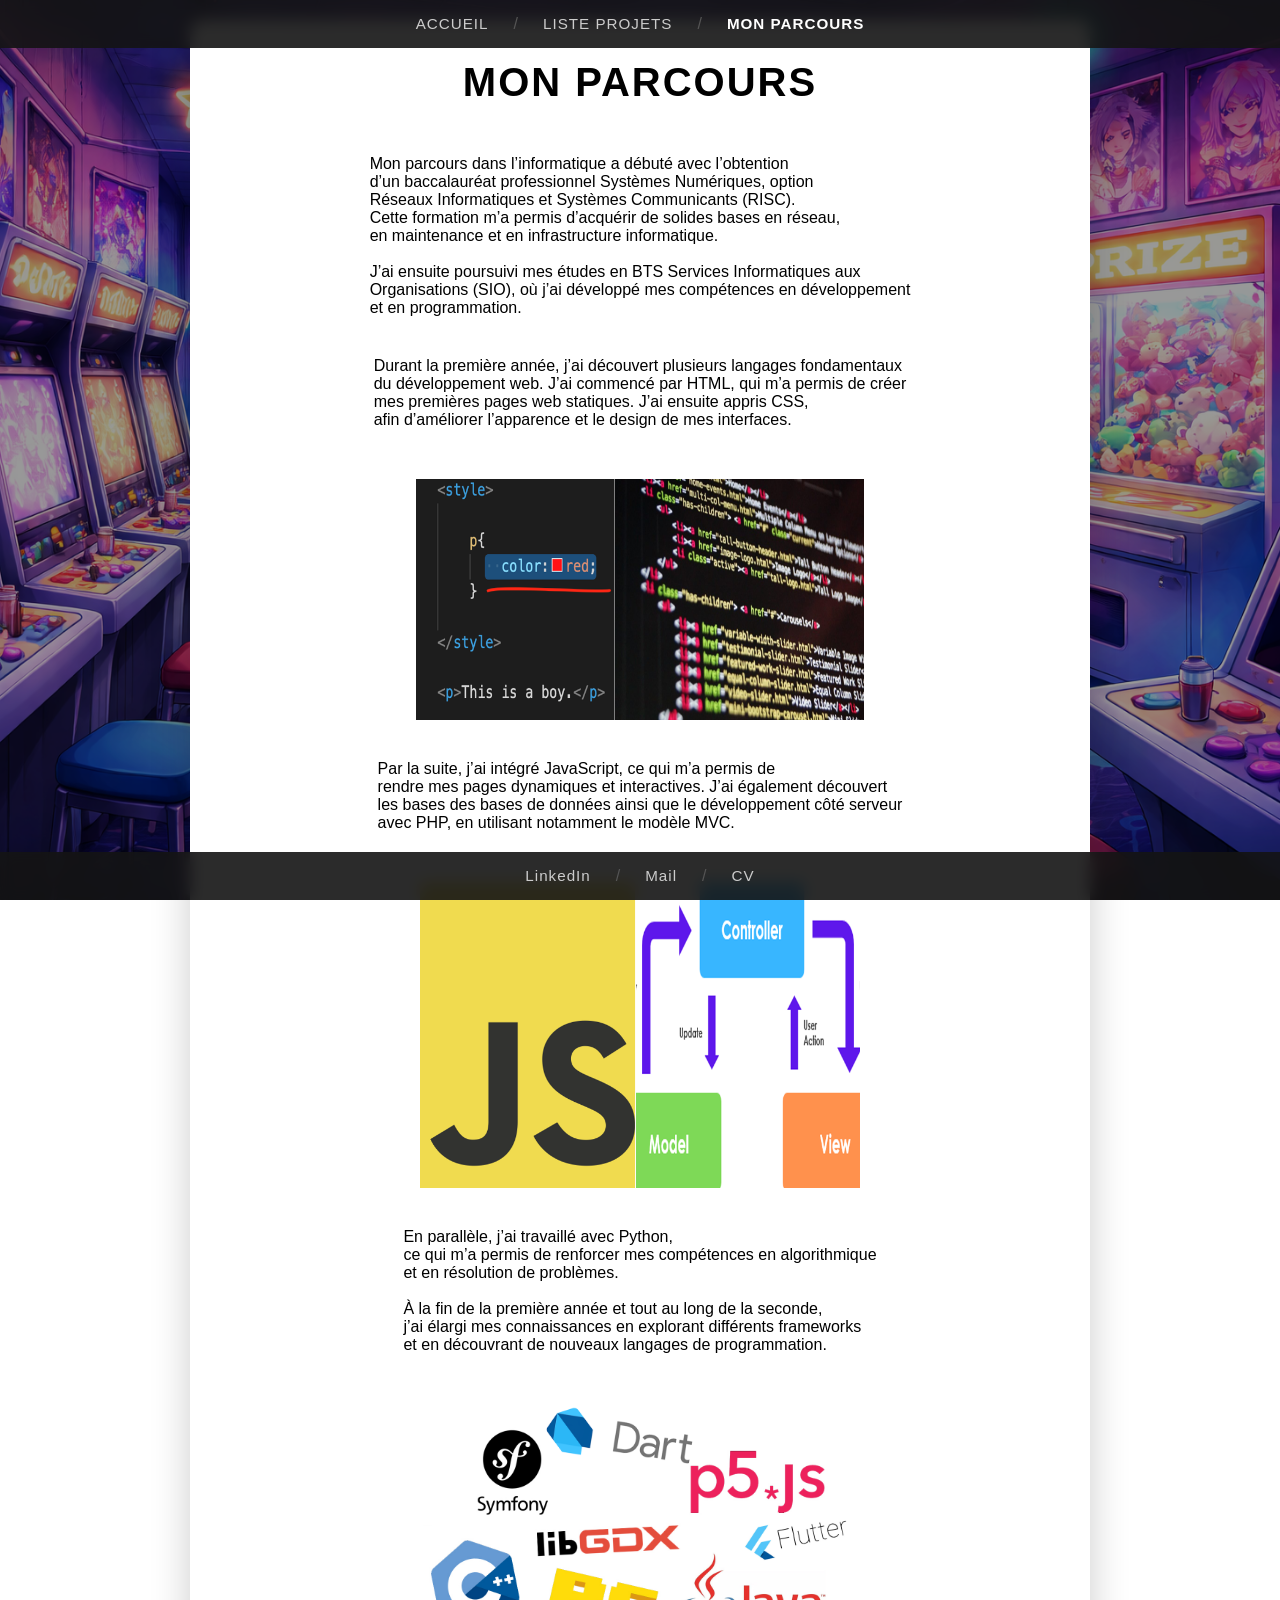
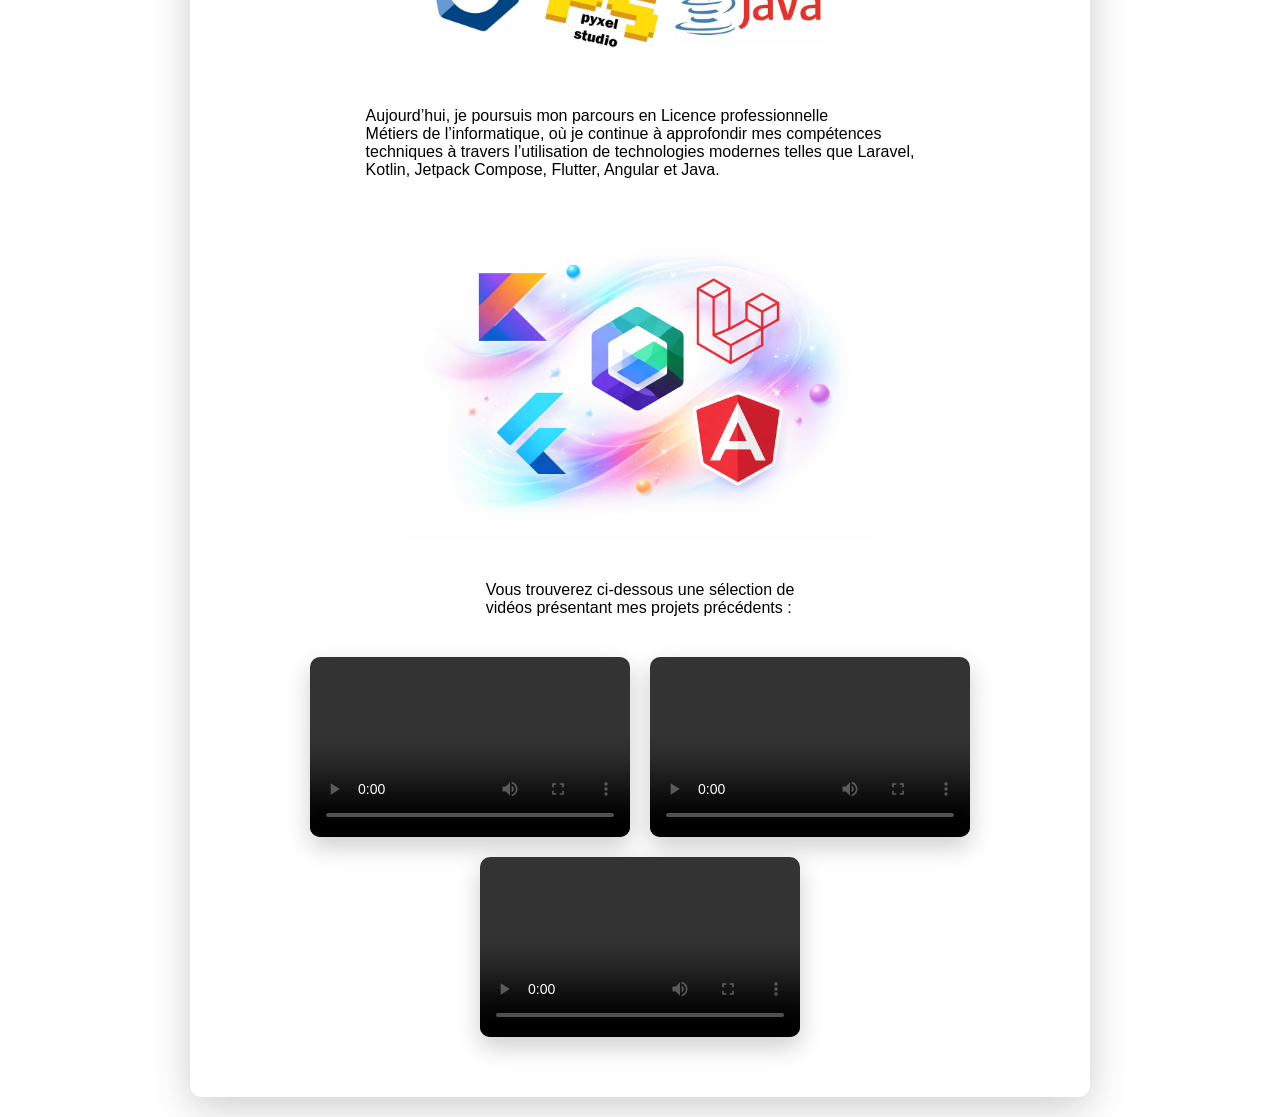
==== moi.html @ 9461d556 "add project files" ====
<!DOCTYPE html>
<html lang="fr">
<head>
    <meta charset="UTF-8">
    <meta name="viewport" content="width=device-width, initial-scale=1.0">
    <title>Mon Parcours</title>
    <link rel="stylesheet" href="style.css">
</head>
<body>

    <nav class="navbar">
        <ul class="nav-links">
            <li><a href="index.html">ACCUEIL</a></li>
            <li><a href="projets.html">LISTE PROJETS</a></li>
            <li><a href="moi.html" class="active">MON PARCOURS</a></li>
        </ul>
    </nav>


    <!-- Image de fond -->
    <div class="background"></div>

    <!-- Contenu principal -->
    <main class="container">
        <div class="content-box">

            <h1>MON PARCOURS</h1>

            <div class="content">
                <div class="text-box">
                    <p>
                    Mon parcours dans l’informatique a débuté avec l’obtention<br>
                    d’un baccalauréat professionnel Systèmes Numériques, option<br>
                    Réseaux Informatiques et Systèmes Communicants (RISC).<br>
                    Cette formation m’a permis d’acquérir de solides bases en réseau,<br>
                    en maintenance et en infrastructure informatique.<br><br>

                    J’ai ensuite poursuivi mes études en BTS Services Informatiques aux<br>
                    Organisations (SIO), où j’ai développé mes compétences en développement<br>
                    et en programmation.
                    </p>
                </div>
            </div>

            <div class="content">
                <div class="text-box">
                    <p>
                    Durant la première année, j’ai découvert plusieurs langages fondamentaux<br>
                    du développement web. J’ai commencé par HTML, qui m’a permis de créer<br>
                    mes premières pages web statiques. J’ai ensuite appris CSS,<br>
                    afin d’améliorer l’apparence et le design de mes interfaces.
                    </p>
                </div>
            </div>

            <!--Img htmlCSS-->
            
            <div class="content">
            <div class="text-box">
            <img src="img/htmlcss.png" alt="img htmlcss" class="switch">
            </div>
            </div>


            <div class="content">
                <div class="text-box">
                    <p>
                    Par la suite, j’ai intégré JavaScript, ce qui m’a permis de<br>
                    rendre mes pages dynamiques et interactives. J’ai également découvert<br>
                    les bases des bases de données ainsi que le développement côté serveur<br>
                    avec PHP, en utilisant notamment le modèle MVC.
                    </p>
                </div>
            </div>

            <!--Img mvc js-->
            
            <div class="content">
            <div class="text-box">
            <img src="img/mvcjs.png" alt="img mvc js" class="switch">
            </div>
            </div>

            <div class="content">
                <div class="text-box">
                    <p>
                    En parallèle, j’ai travaillé avec Python,<br>
                    ce qui m’a permis de renforcer mes compétences en algorithmique<br>
                    et en résolution de problèmes.<br><br>

                    À la fin de la première année et tout au long de la seconde,<br>
                    j’ai élargi mes connaissances en explorant différents frameworks<br>
                    et en découvrant de nouveaux langages de programmation.
                    </p>
                </div>
            </div> 
            
            <!--Img language-->
            
            <div class="content">
            <div class="text-box">
            <img src="img/language.png" alt="img language" class="switch">
            </div>
            </div>

            <div class="content">
                <div class="text-box">
                    <p>
                    Aujourd’hui, je poursuis mon parcours en Licence professionnelle<br>
                    Métiers de l’informatique, où je continue à approfondir mes compétences<br>
                    techniques à travers l’utilisation de technologies modernes telles que Laravel,<br>
                    Kotlin, Jetpack Compose, Flutter, Angular et Java.
                    </p>
                </div>
            </div>
            
            <!--Img language new gen-->
            
            <div class="content">
            <div class="text-box">
            <img src="img/languagenew.png" alt="img languagenew" class="switch">
            </div>
            </div>


            <!--Video-->
            <div class="content">
                <div class="text-box">
                    <p>
                    Vous trouverez ci-dessous une sélection de<br>
                    vidéos présentant mes projets précédents :
                    </p>
                </div>
            </div>

            <div class="content">
            <div class="text-box">
            <video controls>
            <source src="img/Processing Projet WitchAdventure.mp4" type="video/mp4" />
            </video>
            <video controls>
            <source src="img/2024 12 11 16 29 20 Test site symfony.mp4" type="video/mp4" />
            </video>
            <video controls>
            <source src="img/DragonGaiden.mp4" type="video/mp4" />
            </video>
            </div>
            </div>


        </div>
    </main>

    <footer class="footer">
    <ul class="footer-links">
        <li><a href="https://fr.linkedin.com/in/noah-laplaze-77b459362" target="_blank">LinkedIn</a></li>
        <li><a href="mailto:laplaze.noah@gmail.com">Mail</a></li>
        <li><a href="https://drive.google.com/file/d/1qupbtsvAcnJYof8Rq-l2M8ZFadZBW-ep/view?usp=sharing" target="_blank">CV</a></li>
    </ul>
</footer>

</body>
</html>
---- style.css ----
/* ===================== RESET ===================== */
* {
    margin: 0;
    padding: 0;
    box-sizing: border-box;
}

body {
    font-family: Arial, sans-serif;
}

/* ===================== BACKGROUND ===================== */
.background {
    position: fixed;
    inset: 0;
    background: url("img/arcade.png") no-repeat center/cover;
    z-index: -1;
    filter: brightness(0.6);
}

/* ===================== LAYOUT ===================== */
.container {
    min-height: 100vh;
    display: flex;
    align-items: center;
    justify-content: center;
    padding: 20px;
}

/* ===================== BOX ===================== */
.content-box {
    background: white;
    width: 100%;
    max-width: 900px;
    padding: 40px;
    border-radius: 12px;
    box-shadow: 0 10px 40px rgba(0,0,0,0.2);
    text-align: center;
}

.content-box h1 {
    margin-bottom: 30px;
    font-size: 2.5rem;
    letter-spacing: 2px;
}

/* ===================== CONTENT ===================== */
.content {
    display: flex;
    align-items: center;
    justify-content: center;
    gap: 30px;
}

/* LEFT / RIGHT */
.left img {
    max-width: 150px;
}

.right {
    text-align: left;
    font-size: 1rem;
    line-height: 1.6;
}

/* ===================== CARD ===================== */
.card {
    width: 300px;
    background: white;
    border-radius: 15px;
    overflow: hidden;
    text-decoration: none;
    color: black;
    box-shadow: 0 10px 30px rgba(0,0,0,0.2);
    transition: transform 0.3s ease;
    text-align: center;
    padding-bottom: 15px;
}

.card img {
    width: 100%;
    height: 180px;
    object-fit: contain;
}

.card h2 {
    padding: 15px;
    font-size: 1.3rem;
}

.card p {
    margin-top: 10px;
    font-size: 0.9rem;
    color: #555;
}

.card:hover {
    transform: translateY(-5px);
}

/* ===================== NAVBAR & FOOTER (FACTORISÉ) ===================== */
.navbar,
.footer {
    width: 100%;
    position: fixed;
    left: 0;
    background: rgba(20, 20, 20, 0.9);
    backdrop-filter: blur(8px);
    padding: 15px 0;
    z-index: 1000;
}

.navbar { top: 0; }
.footer { bottom: 0; }

/* LISTES (NAV + FOOTER) */
.nav-links,
.footer-links {
    display: flex;
    justify-content: center;
    align-items: center;
    gap: 25px;
    list-style: none;
}

/* LIENS */
.nav-links a,
.footer-links a {
    text-decoration: none;
    color: #ccc;
    font-size: 0.95rem;
    letter-spacing: 1px;
    transition: 0.3s;
}

.nav-links a:hover,
.footer-links a:hover {
    color: white;
}

/* Slash séparateur */
.nav-links li:not(:last-child)::after,
.footer-links li:not(:last-child)::after {
    content: "/";
    margin-left: 25px;
    color: #555;
}

/* Actif */
.nav-links a.active {
    color: white;
    font-weight: bold;
}

/* ===================== DIVERS ===================== */
.search-icon {
    font-size: 1.1rem;
}

/* ===================== RESPONSIVE ===================== */
@media (max-width: 768px) {

    .content {
        flex-direction: column;
        text-align: center;
        align-items: center;
    }

    .right {
        text-align: center;
    }

    .content-box {
        padding: 25px;
    }

    .content-box h1 {
        font-size: 2rem;
    }

    .card {
        width: 100%;
        max-width: 350px;
    }

    .nav-links,
    .footer-links {
        flex-direction: column;
        gap: 10px;
    }

    .nav-links li::after,
    .footer-links li::after {
        content: "";
    }
}

/*New*/
.text-box {
    display: flex;
    flex-wrap: wrap;
    justify-content: center;
    text-align: left;
    gap: 20px;
    padding: 20px;
    align-items: center; 
}
.switch {
    max-width: 60%;
    height: auto;
    margin-top: 10px;
}
.text-box video{
    width: 100%;
    max-width: 320px;
    aspect-ratio: 16 / 9;
    border-radius: 10px;
    box-shadow: 0 10px 25px rgba(0,0,0,0.2);
    object-fit: cover;
}
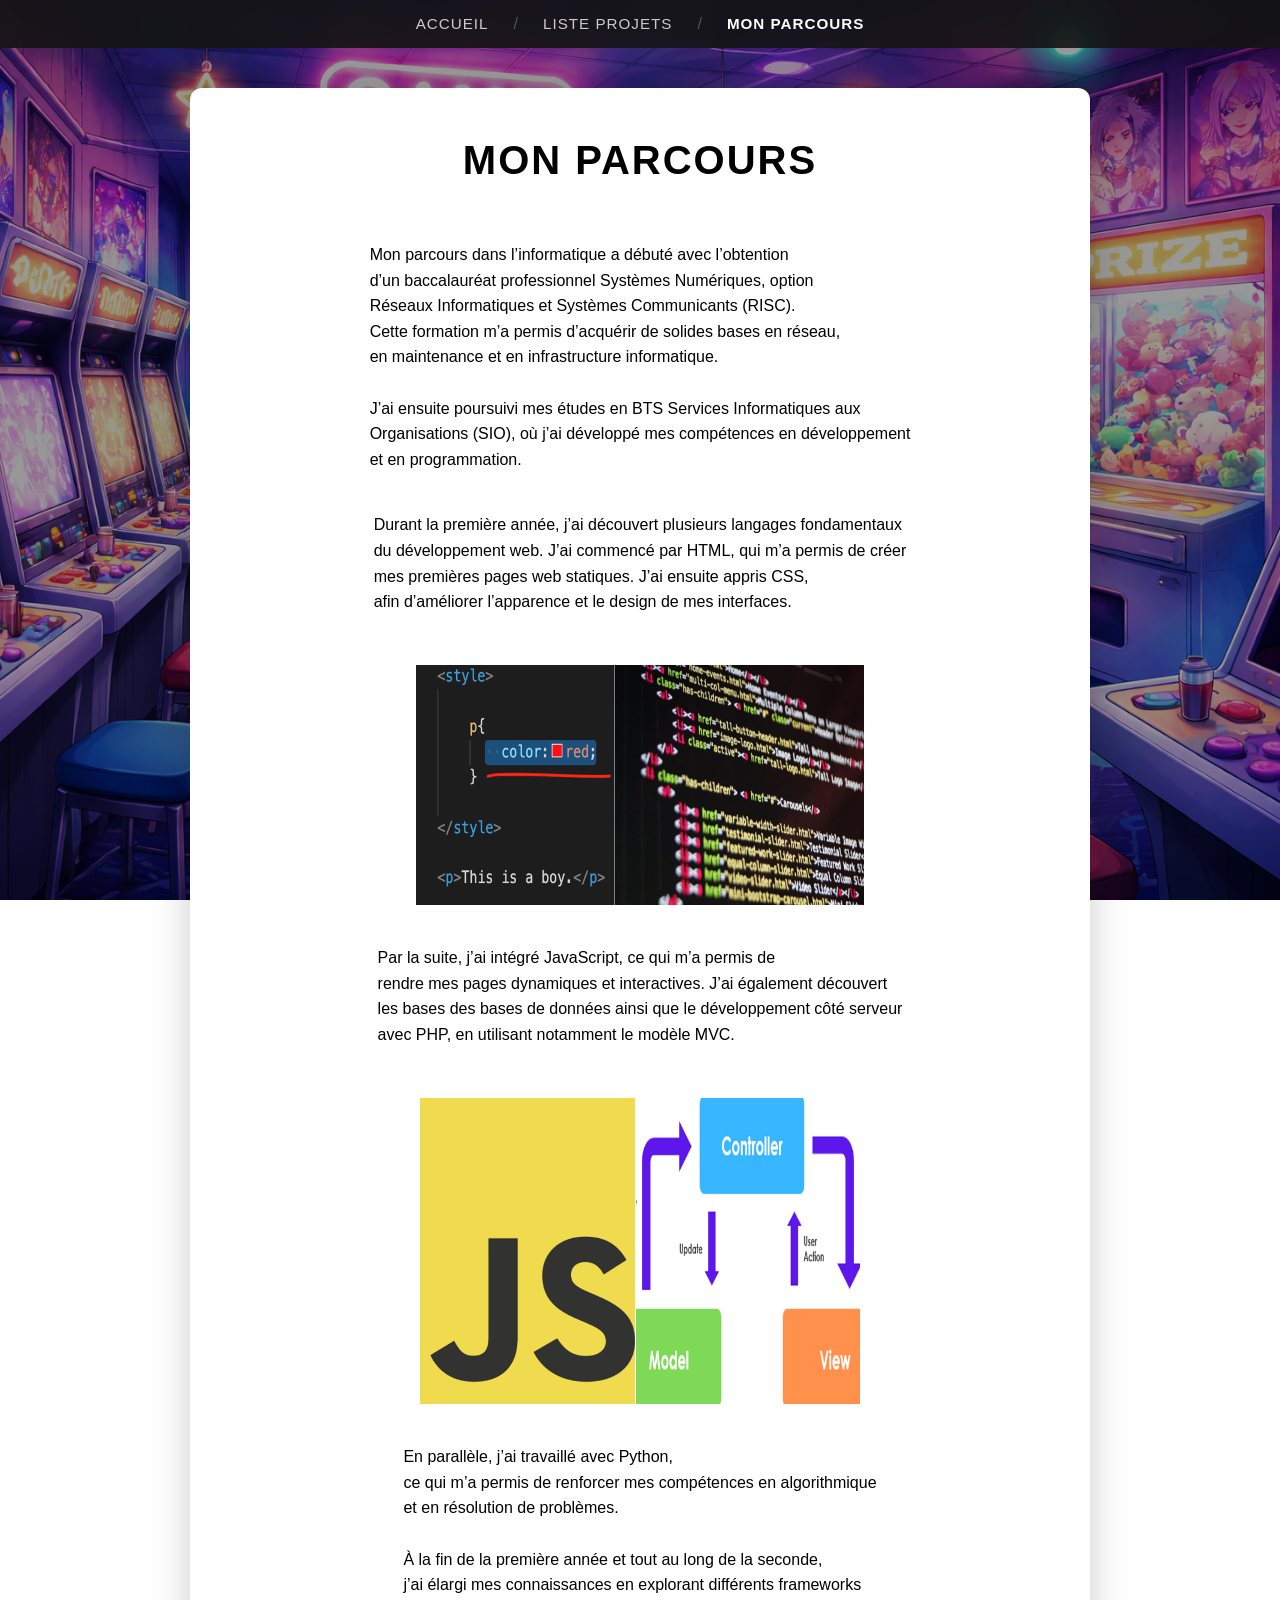
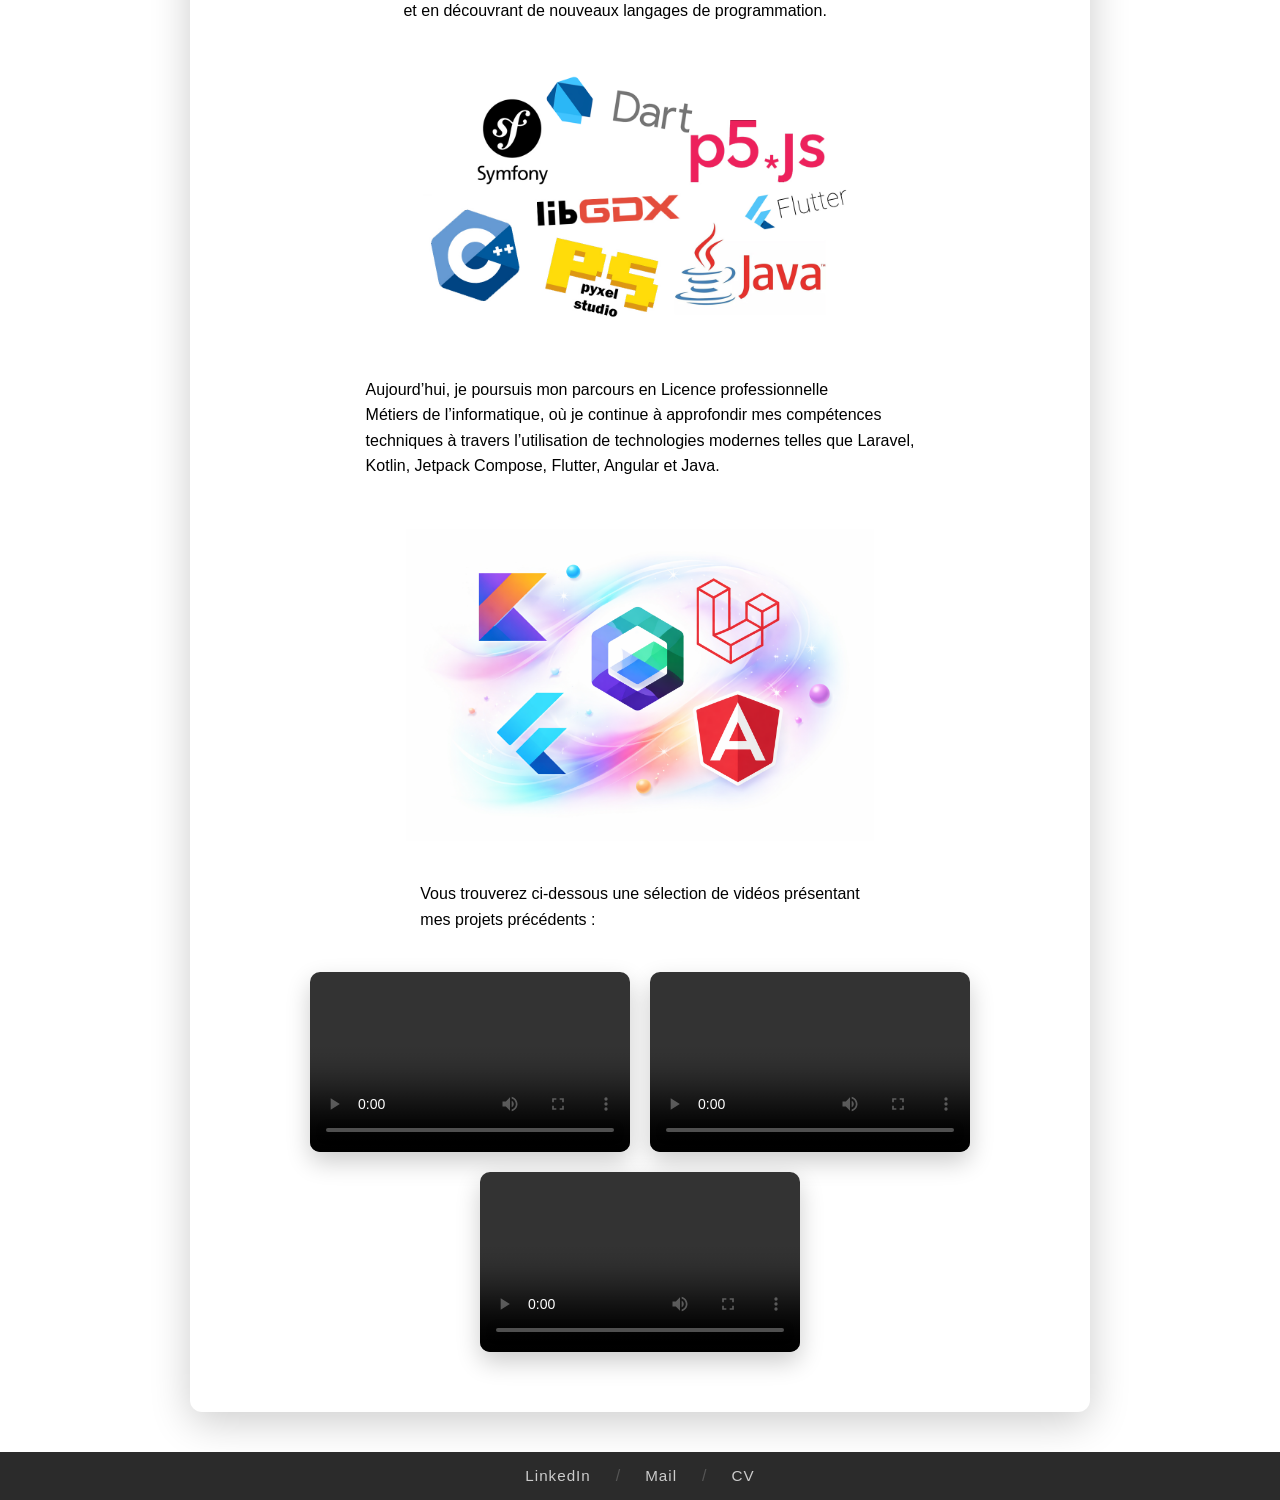
==== commit 083bf89e: "en cours" ====
--- a/moi.html
+++ b/moi.html
@@ -127,8 +127,8 @@
             <div class="content">
                 <div class="text-box">
                     <p>
-                    Vous trouverez ci-dessous une sélection de<br>
-                    vidéos présentant mes projets précédents :
+                    Vous trouverez ci-dessous une sélection de vidéos présentant<br> 
+                    mes projets précédents :
                     </p>
                 </div>
             </div>
--- a/style.css
+++ b/style.css
@@ -5,7 +5,9 @@
     box-sizing: border-box;
 }
 
-body {
+html, body {
+    width: 100%;
+    overflow-x: hidden;
     font-family: Arial, sans-serif;
 }
 
@@ -22,9 +24,8 @@
 .container {
     min-height: 100vh;
     display: flex;
-    align-items: center;
-    justify-content: center;
-    padding: 20px;
+    justify-content: center;
+    padding: 40px 20px;
 }
 
 /* ===================== BOX ===================== */
@@ -36,6 +37,7 @@
     border-radius: 12px;
     box-shadow: 0 10px 40px rgba(0,0,0,0.2);
     text-align: center;
+    line-height: 1.6;
 }
 
 .content-box h1 {
@@ -52,7 +54,6 @@
     gap: 30px;
 }
 
-/* LEFT / RIGHT */
 .left img {
     max-width: 150px;
 }
@@ -60,7 +61,6 @@
 .right {
     text-align: left;
     font-size: 1rem;
-    line-height: 1.6;
 }
 
 /* ===================== CARD ===================== */
@@ -98,22 +98,16 @@
     transform: translateY(-5px);
 }
 
-/* ===================== NAVBAR & FOOTER (FACTORISÉ) ===================== */
+/* ===================== NAVBAR & FOOTER ===================== */
 .navbar,
 .footer {
     width: 100%;
-    position: fixed;
-    left: 0;
     background: rgba(20, 20, 20, 0.9);
     backdrop-filter: blur(8px);
     padding: 15px 0;
-    z-index: 1000;
-}
-
-.navbar { top: 0; }
-.footer { bottom: 0; }
-
-/* LISTES (NAV + FOOTER) */
+}
+
+/* LINKS */
 .nav-links,
 .footer-links {
     display: flex;
@@ -123,7 +117,7 @@
     list-style: none;
 }
 
-/* LIENS */
+/* LINKS STYLE */
 .nav-links a,
 .footer-links a {
     text-decoration: none;
@@ -138,7 +132,7 @@
     color: white;
 }
 
-/* Slash séparateur */
+/* Slash separator */
 .nav-links li:not(:last-child)::after,
 .footer-links li:not(:last-child)::after {
     content: "/";
@@ -146,75 +140,92 @@
     color: #555;
 }
 
-/* Actif */
+/* Active link */
 .nav-links a.active {
     color: white;
     font-weight: bold;
 }
 
-/* ===================== DIVERS ===================== */
-.search-icon {
-    font-size: 1.1rem;
-}
-
-/* ===================== RESPONSIVE ===================== */
-@media (max-width: 768px) {
-
-    .content {
-        flex-direction: column;
-        text-align: center;
-        align-items: center;
-    }
-
-    .right {
-        text-align: center;
-    }
-
-    .content-box {
-        padding: 25px;
-    }
-
-    .content-box h1 {
-        font-size: 2rem;
-    }
-
-    .card {
-        width: 100%;
-        max-width: 350px;
-    }
-
-    .nav-links,
-    .footer-links {
-        flex-direction: column;
-        gap: 10px;
-    }
-
-    .nav-links li::after,
-    .footer-links li::after {
-        content: "";
-    }
-}
-
-/*New*/
+/* ===================== TEXT BOX ===================== */
 .text-box {
     display: flex;
     flex-wrap: wrap;
     justify-content: center;
-    text-align: left;
     gap: 20px;
     padding: 20px;
-    align-items: center; 
-}
+    align-items: center;
+    text-align: left;
+}
+
 .switch {
     max-width: 60%;
     height: auto;
     margin-top: 10px;
 }
-.text-box video{
+
+.text-box video {
     width: 100%;
     max-width: 320px;
     aspect-ratio: 16 / 9;
     border-radius: 10px;
     box-shadow: 0 10px 25px rgba(0,0,0,0.2);
     object-fit: cover;
+}
+
+/* ===================== RESPONSIVE ===================== */
+@media (max-width: 768px) {
+
+    .content {
+        flex-direction: column;
+        text-align: center;
+    }
+
+    .right {
+        text-align: center;
+    }
+
+    .content-box {
+        padding: 20px 15px; 
+    }
+
+    .content-box h1 {
+        font-size: 2rem;
+    }
+
+    .card {
+        width: 100%;
+        max-width: 350px;
+    }
+
+    /* NAV + FOOTER RESTENT EN LIGNE */
+    .nav-links,
+    .footer-links {
+        display: flex;
+        flex-direction: row;
+        justify-content: center;
+        align-items: center;
+        flex-wrap: wrap;
+        gap: 15px;
+    }
+
+    /* slash toujours visible */
+    .nav-links li:not(:last-child)::after,
+    .footer-links li:not(:last-child)::after {
+        content: "/";
+        margin-left: 10px;
+        color: #555;
+    }
+
+    .nav-links a,
+    .footer-links a {
+        font-size: 0.85rem;
+    }
+
+    .switch {
+        max-width: 100%;
+    }
+
+    .text-box video {
+        max-width: 100%;
+    }
 }
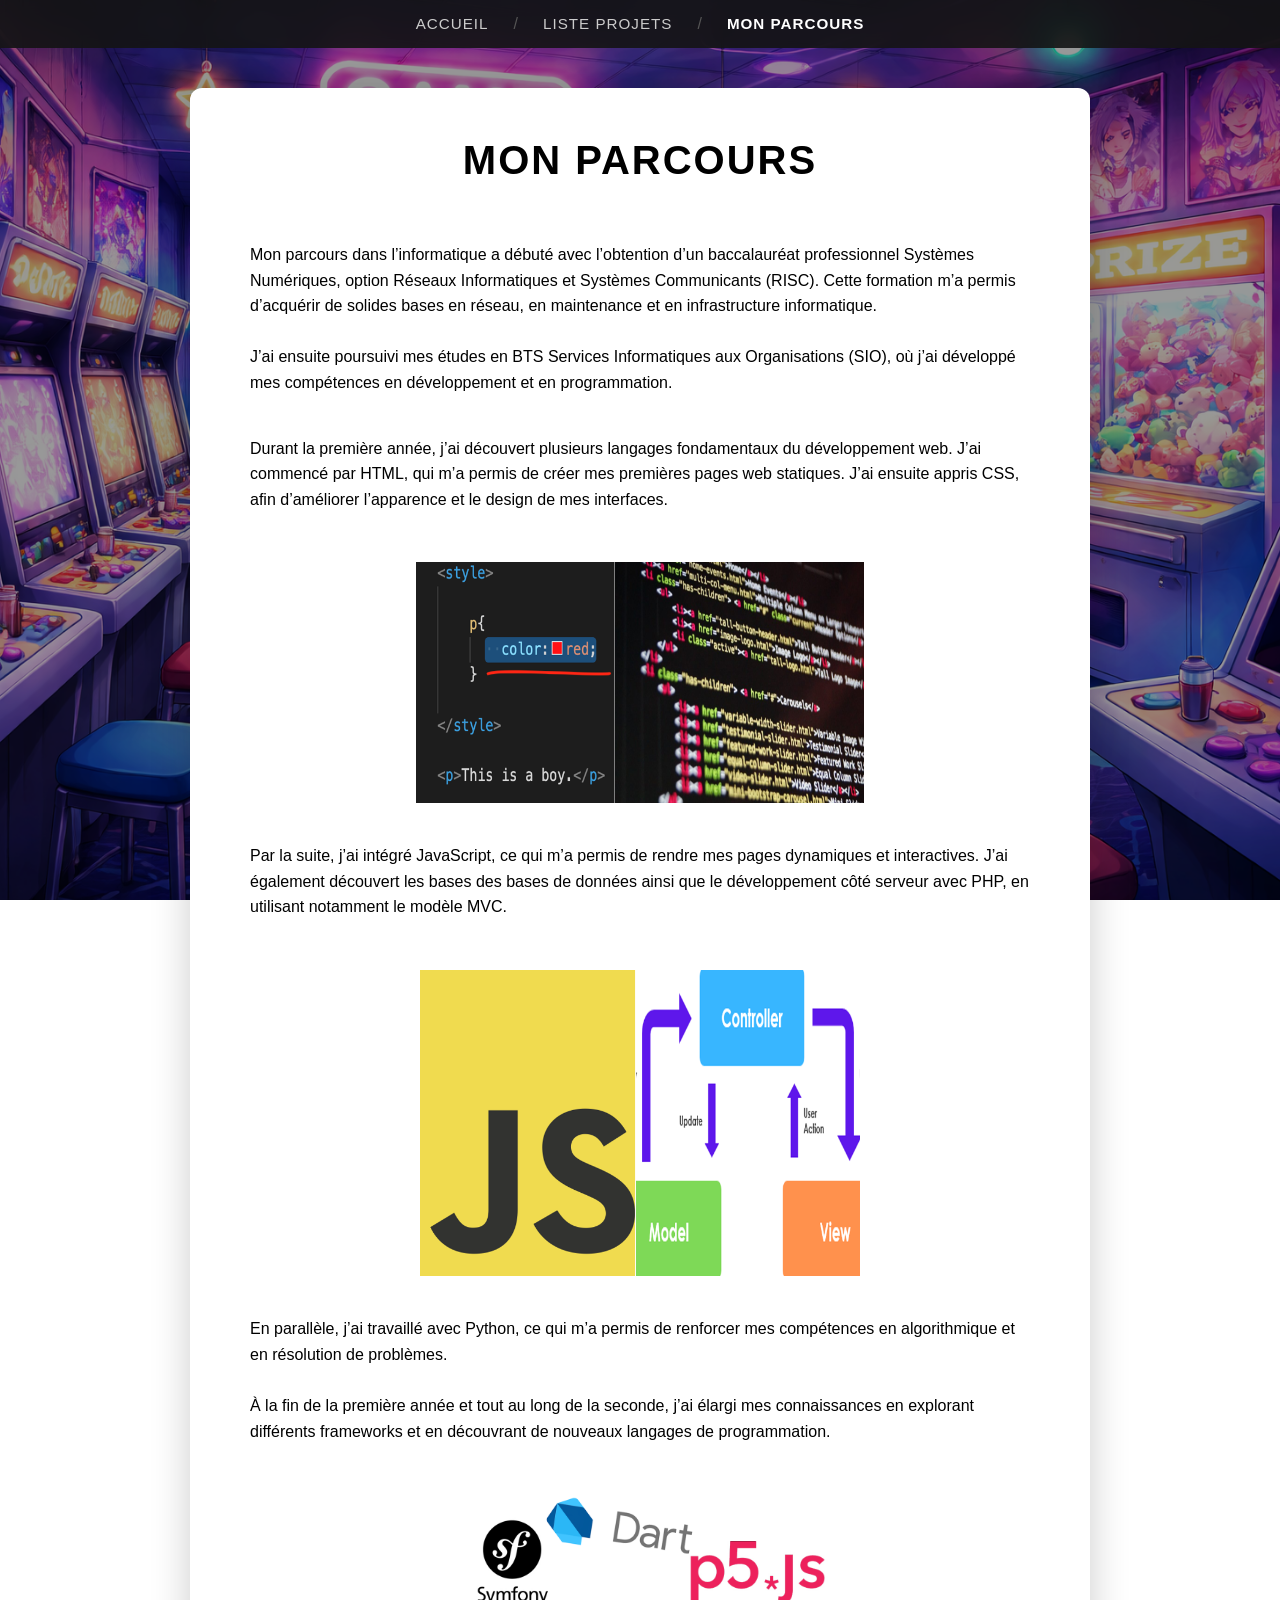
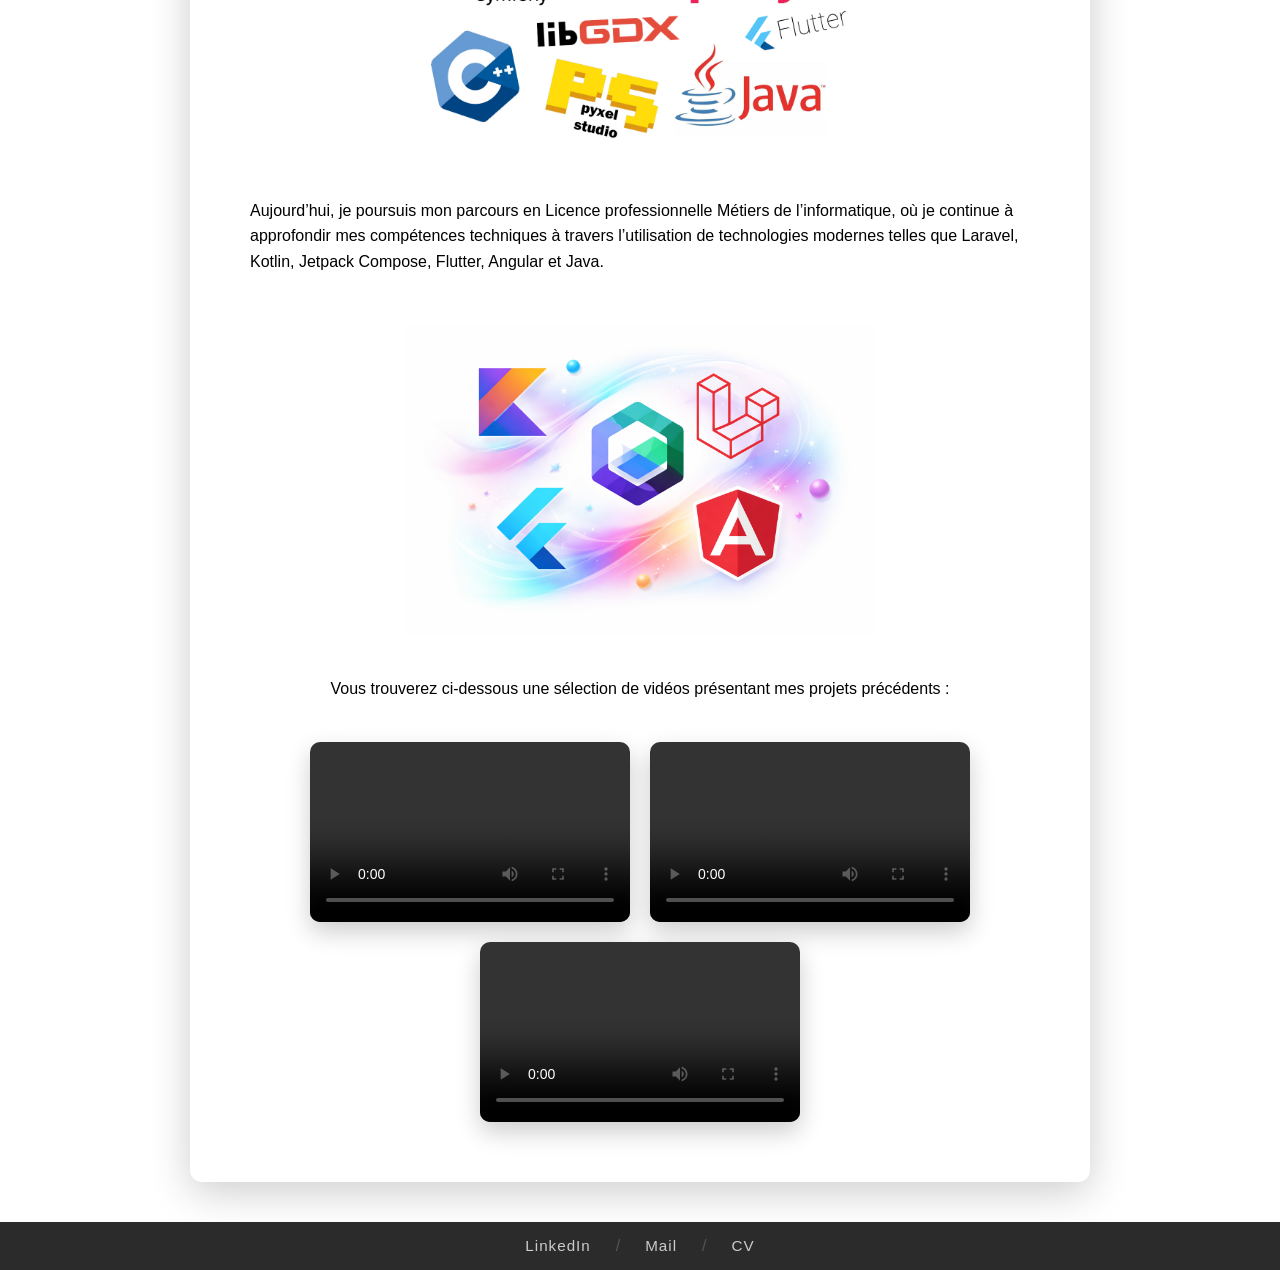
==== commit 98b0e45e: "suppr <br> plus propre" ====
--- a/moi.html
+++ b/moi.html
@@ -29,14 +29,14 @@
             <div class="content">
                 <div class="text-box">
                     <p>
-                    Mon parcours dans l’informatique a débuté avec l’obtention<br>
-                    d’un baccalauréat professionnel Systèmes Numériques, option<br>
-                    Réseaux Informatiques et Systèmes Communicants (RISC).<br>
-                    Cette formation m’a permis d’acquérir de solides bases en réseau,<br>
+                    Mon parcours dans l’informatique a débuté avec l’obtention
+                    d’un baccalauréat professionnel Systèmes Numériques, option
+                    Réseaux Informatiques et Systèmes Communicants (RISC).
+                    Cette formation m’a permis d’acquérir de solides bases en réseau,
                     en maintenance et en infrastructure informatique.<br><br>
 
-                    J’ai ensuite poursuivi mes études en BTS Services Informatiques aux<br>
-                    Organisations (SIO), où j’ai développé mes compétences en développement<br>
+                    J’ai ensuite poursuivi mes études en BTS Services Informatiques aux
+                    Organisations (SIO), où j’ai développé mes compétences en développement
                     et en programmation.
                     </p>
                 </div>
@@ -45,9 +45,9 @@
             <div class="content">
                 <div class="text-box">
                     <p>
-                    Durant la première année, j’ai découvert plusieurs langages fondamentaux<br>
-                    du développement web. J’ai commencé par HTML, qui m’a permis de créer<br>
-                    mes premières pages web statiques. J’ai ensuite appris CSS,<br>
+                    Durant la première année, j’ai découvert plusieurs langages fondamentaux
+                    du développement web. J’ai commencé par HTML, qui m’a permis de créer
+                    mes premières pages web statiques. J’ai ensuite appris CSS,
                     afin d’améliorer l’apparence et le design de mes interfaces.
                     </p>
                 </div>
@@ -65,9 +65,9 @@
             <div class="content">
                 <div class="text-box">
                     <p>
-                    Par la suite, j’ai intégré JavaScript, ce qui m’a permis de<br>
-                    rendre mes pages dynamiques et interactives. J’ai également découvert<br>
-                    les bases des bases de données ainsi que le développement côté serveur<br>
+                    Par la suite, j’ai intégré JavaScript, ce qui m’a permis de
+                    rendre mes pages dynamiques et interactives. J’ai également découvert
+                    les bases des bases de données ainsi que le développement côté serveur
                     avec PHP, en utilisant notamment le modèle MVC.
                     </p>
                 </div>
@@ -84,12 +84,12 @@
             <div class="content">
                 <div class="text-box">
                     <p>
-                    En parallèle, j’ai travaillé avec Python,<br>
-                    ce qui m’a permis de renforcer mes compétences en algorithmique<br>
+                    En parallèle, j’ai travaillé avec Python,
+                    ce qui m’a permis de renforcer mes compétences en algorithmique
                     et en résolution de problèmes.<br><br>
 
-                    À la fin de la première année et tout au long de la seconde,<br>
-                    j’ai élargi mes connaissances en explorant différents frameworks<br>
+                    À la fin de la première année et tout au long de la seconde,
+                    j’ai élargi mes connaissances en explorant différents frameworks
                     et en découvrant de nouveaux langages de programmation.
                     </p>
                 </div>
@@ -106,9 +106,9 @@
             <div class="content">
                 <div class="text-box">
                     <p>
-                    Aujourd’hui, je poursuis mon parcours en Licence professionnelle<br>
-                    Métiers de l’informatique, où je continue à approfondir mes compétences<br>
-                    techniques à travers l’utilisation de technologies modernes telles que Laravel,<br>
+                    Aujourd’hui, je poursuis mon parcours en Licence professionnelle
+                    Métiers de l’informatique, où je continue à approfondir mes compétences
+                    techniques à travers l’utilisation de technologies modernes telles que Laravel,
                     Kotlin, Jetpack Compose, Flutter, Angular et Java.
                     </p>
                 </div>
@@ -127,7 +127,7 @@
             <div class="content">
                 <div class="text-box">
                     <p>
-                    Vous trouverez ci-dessous une sélection de vidéos présentant<br> 
+                    Vous trouverez ci-dessous une sélection de vidéos présentant
                     mes projets précédents :
                     </p>
                 </div>
@@ -155,7 +155,7 @@
     <ul class="footer-links">
         <li><a href="https://fr.linkedin.com/in/noah-laplaze-77b459362" target="_blank">LinkedIn</a></li>
         <li><a href="mailto:laplaze.noah@gmail.com">Mail</a></li>
-        <li><a href="https://drive.google.com/file/d/1qupbtsvAcnJYof8Rq-l2M8ZFadZBW-ep/view?usp=sharing" target="_blank">CV</a></li>
+        <li><a href="https://drive.google.com/file/d/1aYirXNiJGmSZaN36gUY8Mf8_1zKzADeS/view?usp=sharing" target="_blank">CV</a></li>
     </ul>
 </footer>
 
--- a/style.css
+++ b/style.css
@@ -3,6 +3,10 @@
     margin: 0;
     padding: 0;
     box-sizing: border-box;
+}
+
+p{
+    font-size: 1rem;
 }
 
 html, body {
@@ -180,6 +184,10 @@
         text-align: center;
     }
 
+    p{
+        font-size: 1.5rem;
+    }
+
     .right {
         text-align: center;
     }
